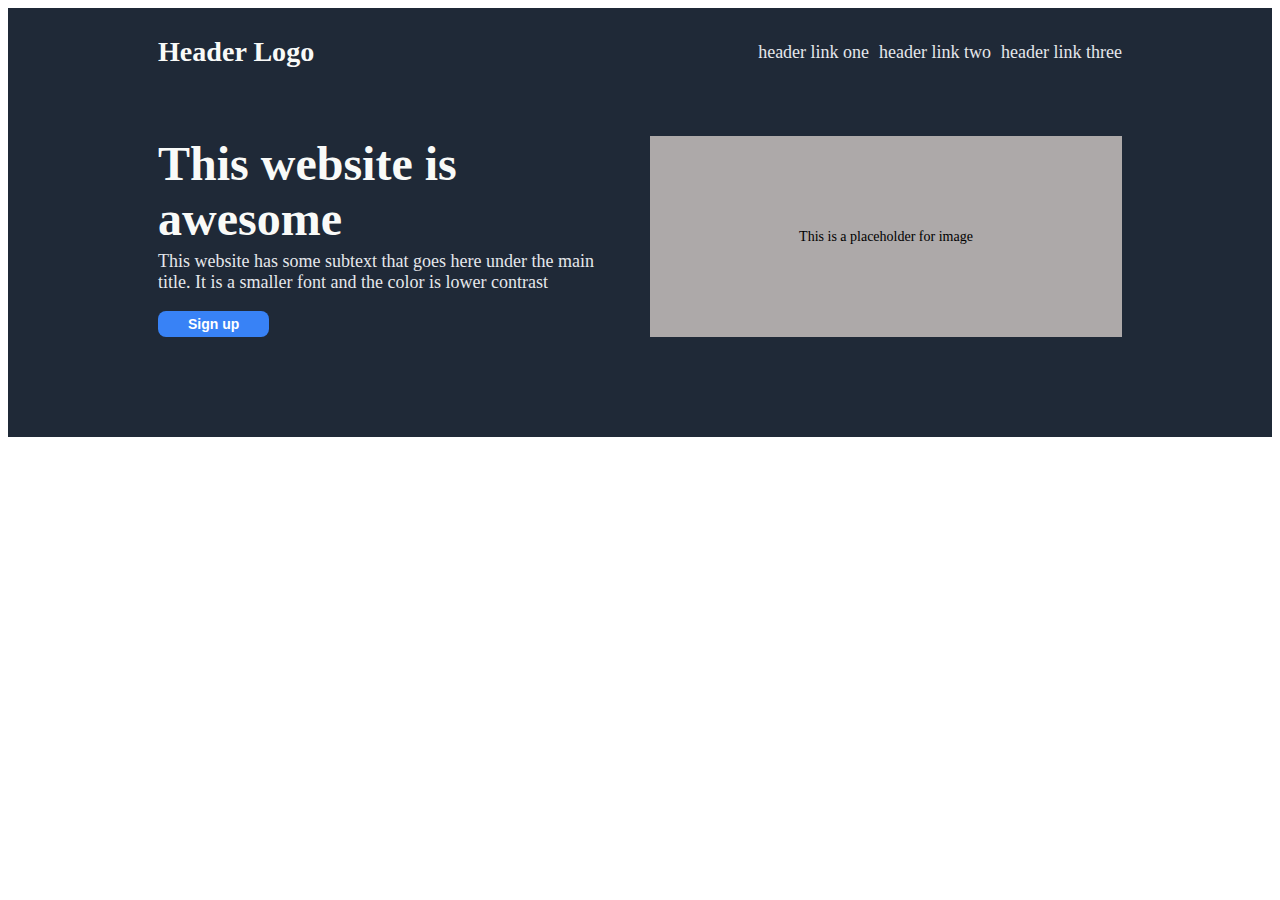
==== land_page.html @ 7d4d0080 "added land_page and style.css" ====
<!DOCTYPE html>
<html lang="en">
    <meta charset="UTF-8">
    <meta http-equiv="X-UA-Compatible" content="IE=edge">
    <meta name="viewport" content="width=device-width, initial-scale=1.0">
    <title>Landing Page</title>
    <link rel="stylesheet" href="style.css">
</head>
<body>
    <div class="container">
        <div class="item1">
           <div class="logo"><h3>Header Logo</h3></div>
           <div class="lin">
            <a>header link one</a>
            <a>header link two</a>
            <a>header link three</a>
           </div>
        </div>
        <div class="item2">
           <div class="tete">
              <h2>This website is awesome</h2>
              <p>This website has some subtext that goes here under the main title. It is a smaller font and the color is lower contrast</p>
              <button class="btn">Sign up</button>
           </div>       
            <div class="place"><p>This is a placeholder for image</p></div>
        </div>
    </div>
</body>
</html>
---- style.css ----
.container{
    background-color:#1F2937;
    
    padding: 0px 150px 100px 150px;
   
}

.item1,.item2{
    display: flex;
    justify-content: space-between;
}
.item2{
    margin-top: 40px;
    gap:20px;
}

.item1>div,.item2>div{
    flex:1;
}
.item1 .logo{
    font-size: 24px;
    color:#F9FAF8;
}
.lin {
    display:flex;
    padding: 20px 0;
    align-items: center;
    justify-content: flex-end;
}
.lin a{
margin-left:10px;
font-size: 18px;
color: #E5E7EB;
}

.place{
   
    background-color: rgb(173, 169, 169);
    display: flex;
    justify-content: center;
    align-items: center;
    text-align: center;

}

.place>p{
    flex:auto;
    font-size: 14px;

}

.tete>p{
    font-size: 18px;
    color: #E5E7EB;
    margin-top: 5px;
}
.tete>h2{
    font-size: 48px;
    color:#F9FAF8;
    display:inline;
}
.item2 .btn{
    padding: 5px 30px 5px 30px;
    background-color: #3882F6;
    border-radius: 8px;
    border: none;
    color:white;
    font-size: 14px;
    font-weight: bold;
}
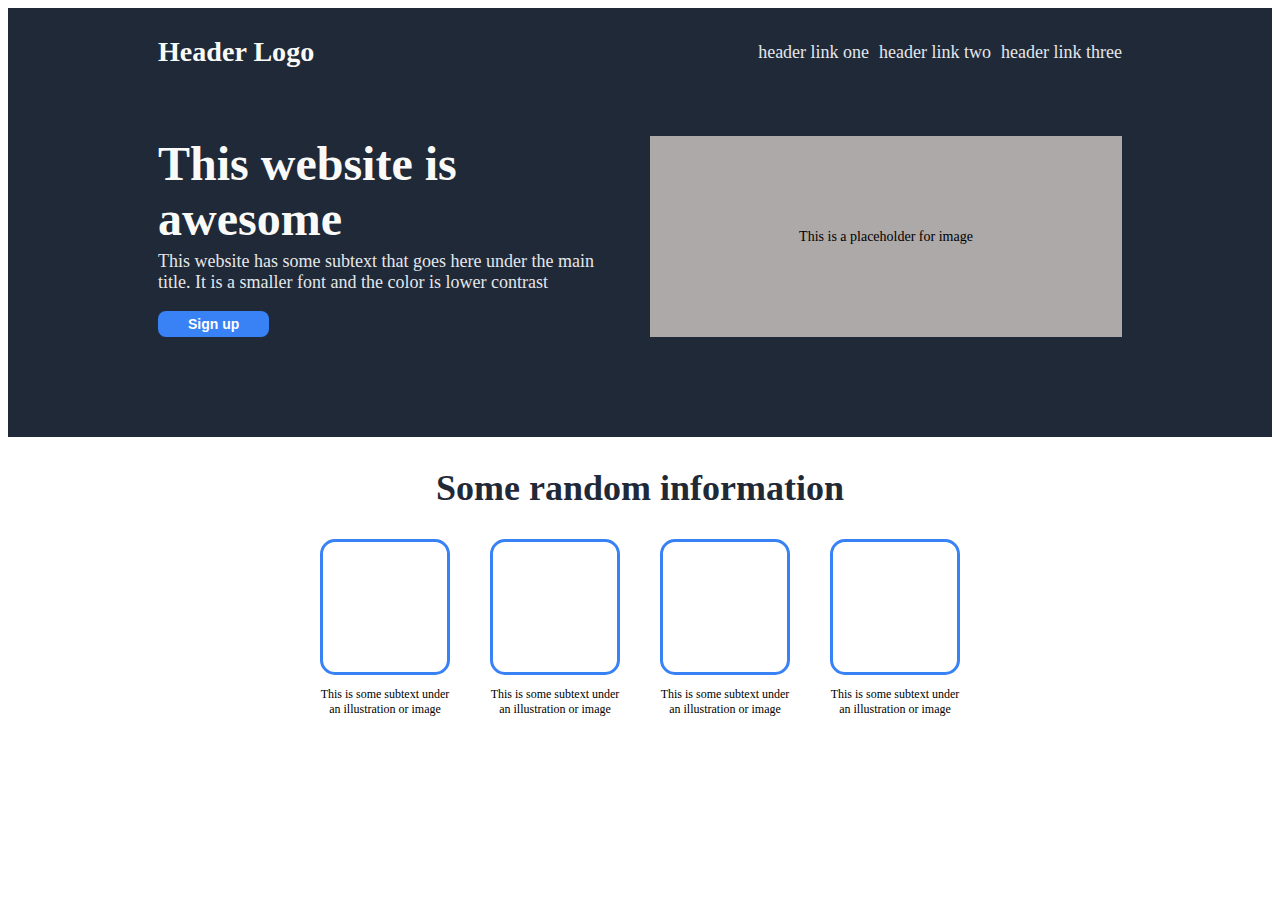
==== commit 4053179d: "added land_page and style.css" ====
--- a/land_page.html
+++ b/land_page.html
@@ -25,5 +25,26 @@
             <div class="place"><p>This is a placeholder for image</p></div>
         </div>
     </div>
+    <div class="info">
+        <h2>Some random information</h2>
+        <div class="box">
+            <div class="box1">
+                <div class="form1"></div>
+                <div class="info1"><p>This is some subtext under an illustration or image</p></div>
+            </div>
+            <div class="box1">
+                <div class="form1"></div>
+                <div class="info1"><p>This is some subtext under an illustration or image</p></div>
+            </div>
+            <div class="box1">
+                <div class="form1"></div>
+                <div class="info1"><p>This is some subtext under an illustration or image</p></div>
+            </div>
+            <div class="box1">
+                <div class="form1"></div>
+                <div class="info1"><p>This is some subtext under an illustration or image</p></div>
+            </div>
+        </div>
+    </div>
 </body>
 </html>--- a/style.css
+++ b/style.css
@@ -67,4 +67,36 @@
     color:white;
     font-size: 14px;
     font-weight: bold;
-}+}
+
+.info{
+    padding: 0 0 100px 0;
+}
+.info>h2{
+    text-align: center;
+    font-size: 36px;
+    color: #1F2937;
+}
+
+.box{
+    display: flex;
+    justify-content: center;
+    gap: 40px;
+}
+.box .box1{
+    
+    max-width: 130px;
+}
+
+
+.box1 .form1{
+    height: 130px;
+    max-width: 130px;
+    border:3px solid #3882F6;
+    border-radius: 15px;
+
+}
+.box1 .info1{
+    font-size: 12px;
+    text-align: center;
+}
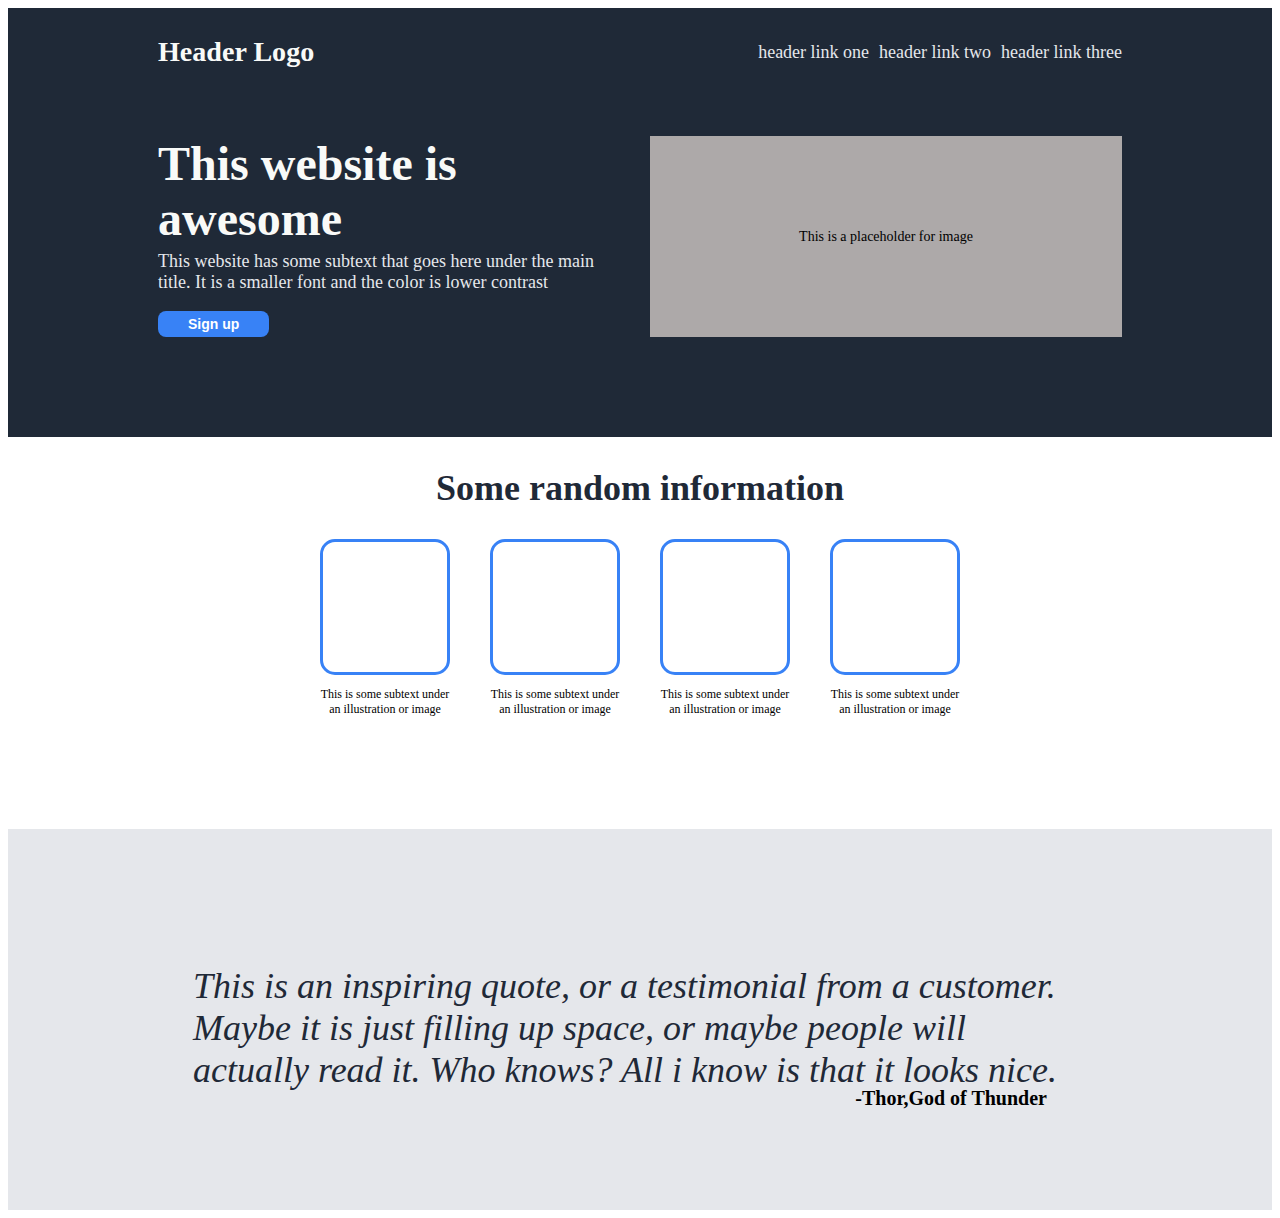
==== commit ab447d2d: "added land_page and style.css" ====
--- a/land_page.html
+++ b/land_page.html
@@ -46,5 +46,11 @@
             </div>
         </div>
     </div>
+    <div class="quote">
+        <p class="qtext">This is an inspiring quote, or a testimonial from a customer. Maybe it is just filling up space,
+            or maybe people will actually read it. Who knows? All i know is that it looks nice.
+        </p>
+        <p class="qauthor"><b>-Thor,God of Thunder</b></p>
+    </div>
 </body>
 </html>--- a/style.css
+++ b/style.css
@@ -100,3 +100,20 @@
     font-size: 12px;
     text-align: center;
 }
+
+.quote{
+    background-color: #E5E7EB;
+    padding: 100px 185px;
+    display: flex;
+    flex-direction: column;
+}
+.quote .qtext{
+    font-size: 36px;
+    font-style: italic;
+    color: #1F2937;
+}
+.quote .qauthor{
+    align-self: flex-end;
+    margin: -40px 40px 0 0;
+    font-size: 20px;
+}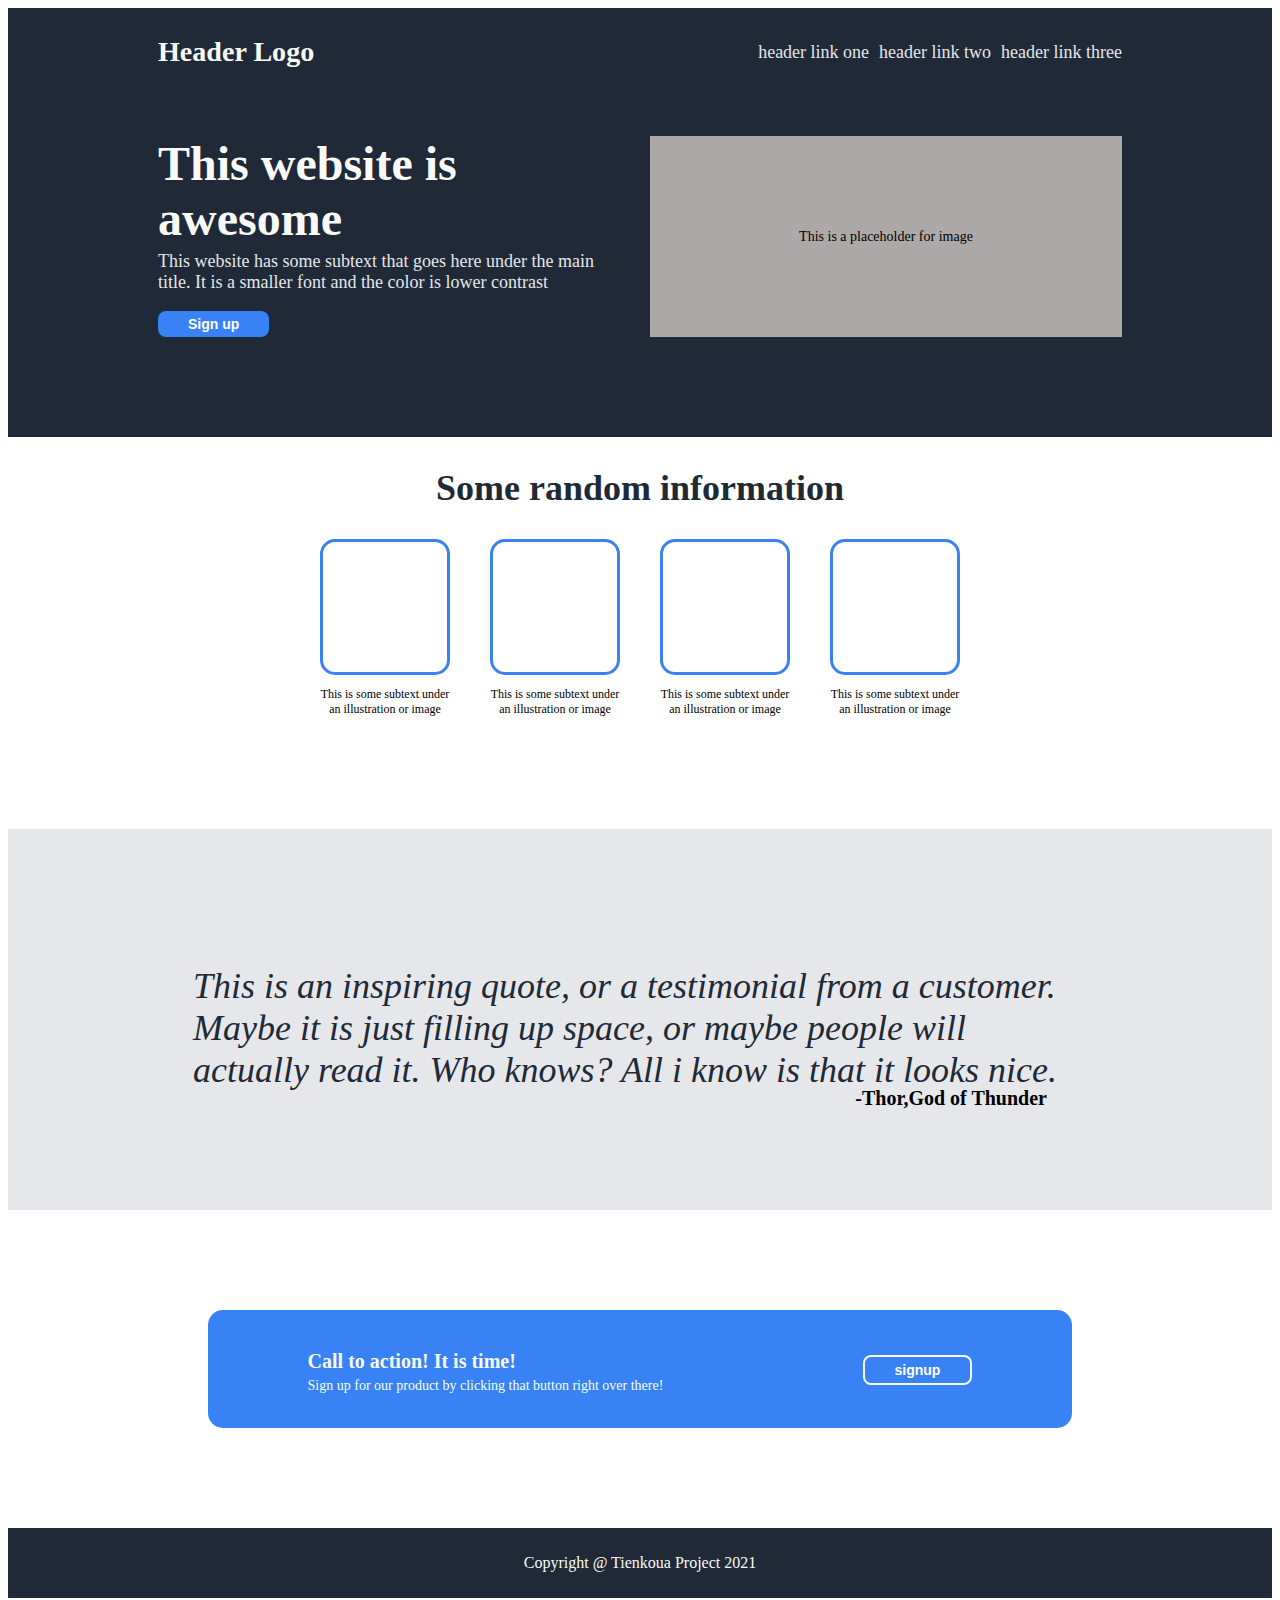
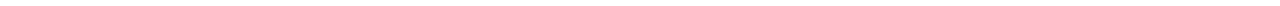
==== commit 3234c150: "final biginner project" ====
--- a/land_page.html
+++ b/land_page.html
@@ -52,5 +52,19 @@
         </p>
         <p class="qauthor"><b>-Thor,God of Thunder</b></p>
     </div>
+    <div class="action">
+        <div class="signup">
+            <div class="call">
+                <p class="calla"><b>Call to action! It is time!</b></p>
+                <p class="sign">Sign up for our product by clicking that button right over there!</p>
+            </div>
+            <div class="callb">
+                <button class="btn1">signup</button>
+            </div>
+        </div>
+    </div>
+    <div class="cpright">
+        <p>Copyright @ Tienkoua Project 2021</p>
+    </div>
 </body>
 </html>--- a/style.css
+++ b/style.css
@@ -116,4 +116,44 @@
     align-self: flex-end;
     margin: -40px 40px 0 0;
     font-size: 20px;
+}
+
+.action{
+    padding:100px 200px;
+}
+
+.signup{
+    background-color: #3882F6;
+    display: flex;
+    border-radius: 15px;
+}
+
+.call .sign{
+    margin-top: -15px;
+    font-size: 14px;
+    color:azure;
+}
+.call .calla{
+    color: #F9FAF8;
+    font-size: 20px;
+}
+.signup .call,.signup .callb{
+    margin: 20px auto;
+}
+.callb .btn1{
+    padding: 5px 30px 5px 30px;
+    background-color: #3882F6;
+    border-radius: 8px;
+    border:2px solid#F9FAF8;
+    color:white;
+    font-size: 14px;
+    font-weight: bold;
+    margin-top: 25px;
+}
+
+.cpright{
+    background-color:#1F2937;
+    padding: 10px 0;
+    text-align: center;
+    color: #F9FAF8;
 }